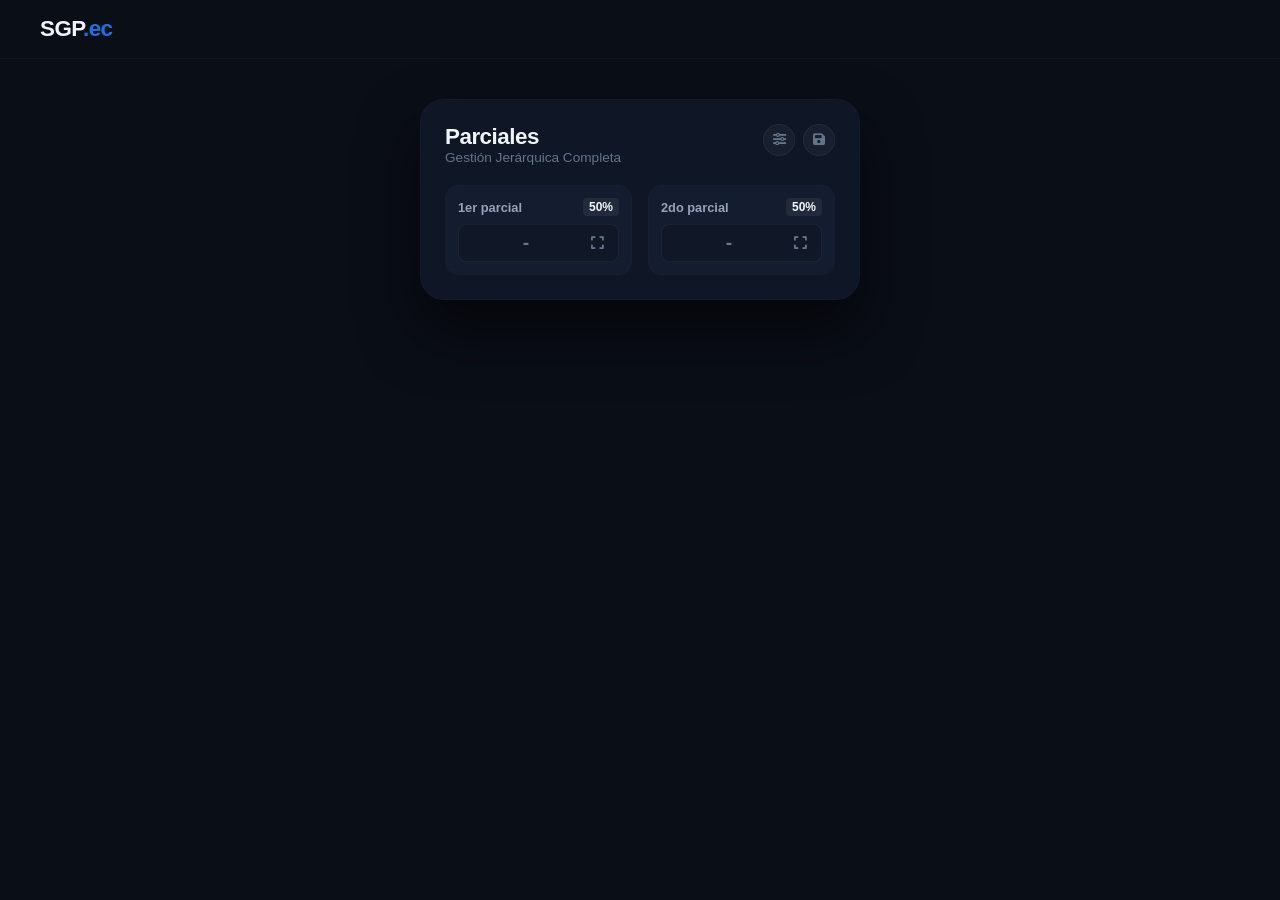
==== index.html @ 137a975e "Add files via upload Lógica de negocio e interfaz" ====
<!DOCTYPE html>
<html lang="es">
<head>
    <meta charset="UTF-8">
    <meta name="viewport" content="width=device-width, initial-scale=1.0">
    <title>SGP - Gestor Académico</title>
    <link rel="stylesheet" href="estilos.css">
    <link rel="stylesheet" href="https://cdnjs.cloudflare.com/ajax/libs/font-awesome/6.4.0/css/all.min.css">
</head>
<body>
    <header class="main-header">
        <div class="main-header__container">
            <h1 class="main-header__logo">SGP<span>.ec</span></h1>
            <div id="materia-visor" class="materia-visor oculto">
                <h2 id="materia-titulo"></h2>
            </div>
        </div>
    </header>

    <main class="app-viewport">
        <div class="cards-layout">
            
            <article class="sgp-card main-card">
                <header class="sgp-card__header">
                    <div class="sgp-card__info">
                        <h2 class="sgp-card__title">Parciales</h2>
                        <span class="sgp-card__subtitle">Gestión Jerárquica Completa</span>
                    </div>
                    <div class="sgp-card__actions">
                        <button class="sgp-card__btn" id="btn-config" title="Editar Ponderaciones">
                            <i class="fa-solid fa-sliders"></i>
                        </button>
                        <button class="sgp-card__btn" id="btn-guardar" title="Guardar Materia">
                            <i class="fa-solid fa-floppy-disk"></i>
                        </button>
                    </div>
                </header>

                <div id="panel-guardar" class="panel-accion oculto">
                    <input type="text" id="input-nombre-materia" class="input-texto" placeholder="Nombre materia">
                    <button id="btn-confirmar-guardar" class="btn-primario">Guardar</button>
                </div>

                <section class="nodes-wrapper">
                    <div class="node-item">
                        <div class="node-item__meta">
                            <span class="node-item__name">1er parcial</span>
                            <span class="node-item__badge peso-visor" id="visor-peso-p1">50%</span>
                            <input type="number" class="peso-input oculto" data-id="P1" value="50" min="1" max="99" step="1">
                        </div>
                        <div class="node-item__input-group">
                            <input type="number" class="node-item__field calificacion-main" id="input-main-p1" placeholder="-" min="0" max="10" step="0.01">
                            <button class="node-item__btn btn-expand" id="btn-expand-p1"><i class="fa-solid fa-expand"></i></button>
                        </div>
                    </div>

                    <div class="node-item">
                        <div class="node-item__meta">
                            <span class="node-item__name">2do parcial</span>
                            <span class="node-item__badge peso-visor" id="visor-peso-p2">50%</span>
                            <input type="number" class="peso-input oculto peso-input--auto" data-id="P2" value="50" readonly title="Se calcula automáticamente">
                        </div>
                        <div class="node-item__input-group">
                            <input type="number" class="node-item__field calificacion-main" id="input-main-p2" placeholder="-" min="0" max="10" step="0.01">
                            <button class="node-item__btn btn-expand" id="btn-expand-p2"><i class="fa-solid fa-expand"></i></button>
                        </div>
                    </div>
                </section>

                <div id="seccion-estadisticas">
                    <div class="predictive-engine__target-row">
                        <span class="predictive-engine__target-label">Establecer Meta Final</span>
                        <div class="predictive-engine__pill-input">
                            <label for="meta-input">meta:</label>
                            <input type="number" id="meta-input" class="predictive-engine__field" value="8.00" min="0" max="10" step="0.1">
                            <i class="fa-solid fa-bullseye predictive-engine__icon"></i>
                        </div>
                    </div>

                    <div id="resumen-completo" class="oculto">
                        <h3 class="resumen-completo__titulo">Promedio Final</h3>
                        <div class="resumen-completo__nota" id="promedio-final-texto">0.00</div>
                        <span id="estado-final-texto" class="resumen-completo__meta"></span>
                    </div>

                    <section class="slider-box" id="caja-grafica">
                        <div class="slider-box__labels">
                            <div class="slider-box__limit">
                                <span class="slider-box__value" id="limit-floor">0.00</span>
                                <span class="slider-box__caption">Suelo (Mín)</span>
                            </div>
                            <div class="slider-box__limit slider-box__limit--right">
                                <span class="slider-box__value" id="limit-ceiling">10.00</span>
                                <span class="slider-box__caption">Techo (Máx)</span>
                            </div>
                        </div>

                        <div class="slider-box__track">
                            <div class="slider-box__fill" id="slider-fill"></div>
                            
                            <div class="slider-box__pin" id="slider-pin-user">
                                <div class="slider-box__dot"></div>
                            </div>
                            
                            <div class="slider-box__pin" id="slider-pin-target">
                                <div class="slider-box__target-icon"><i class="fa-solid fa-bullseye"></i></div>
                            </div>
                        </div>
                    </section>

                    <section class="metrics-grid" id="grid-metricas">
                        <div class="metric-card metric-card--blue">
                            <div class="metric-card__header">
                                <i class="fa-solid fa-chart-simple"></i>
                                <span class="metric-card__title">Promedio actual</span>
                            </div>
                            <span class="metric-card__number" id="metric-actual">0.00</span>
                            <span class="metric-card__badge" id="badge-evaluated">0% evaluado</span>
                        </div>

                        <div class="metric-card metric-card--orange" id="tarjeta-necesaria">
                            <div class="metric-card__header">
                                <i class="fa-solid fa-bolt"></i>
                                <span class="metric-card__title">Nota necesaria</span>
                            </div>
                            <span class="metric-card__number" id="metric-required">0.00</span>
                            <span class="metric-card__badge" id="badge-remaining">100% restante</span>
                        </div>
                    </section>

                    <section class="insight-box" id="caja-insight">
                        <p class="insight-box__text" id="insight-text"></p>
                    </section>
                </div>

                <footer class="sgp-card__footer oculto" id="footer-colapsar">
                    <i class="fa-solid fa-chevron-down" id="btn-colapsar-stats" style="cursor: pointer; font-size: 1.2rem; padding: 10px;"></i>
                </footer>
            </article>

            <article class="sgp-card detail-card oculto" id="card-p1">
                <header class="sgp-card__header">
                    <h2 class="sgp-card__title">1er Parcial</h2>
                </header>
                <section class="nodes-wrapper" id="p1-nodes"></section>
            </article>

            <article class="sgp-card detail-card oculto" id="card-p2">
                <header class="sgp-card__header">
                    <h2 class="sgp-card__title">2do Parcial</h2>
                </header>
                <section class="nodes-wrapper" id="p2-nodes"></section>
            </article>

        </div>
    </main>
    
    <script src="motor.js"></script>
    <script src="ui.js"></script>
</body>
</html>
---- estilos.css ----
:root {
    --bg-universe: #0a0e17;
    --card-bg: #0f1626;
    --panel-bg: #141d30;
    --blue-ug: #1d72dd;
    --orange-ug: #f59e0b;
    --border-subtle: rgba(255, 255, 255, 0.05);
    --text-main: #f1f5f9;
    --text-gray: #64748b;
    --radius-main: 24px;
    --radius-inner: 14px;
}

* {
    margin: 0;
    padding: 0;
    box-sizing: border-box;
    font-family: -apple-system, BlinkMacSystemFont, "Segoe UI", Roboto, sans-serif;
}

body {
    background-color: var(--bg-universe);
    color: var(--text-main);
    min-height: 100vh;
    display: flex;
    flex-direction: column;
}

input[type="number"] {
    -moz-appearance: textfield;
}

input[type="number"]::-webkit-outer-spin-button,
input[type="number"]::-webkit-inner-spin-button {
    -webkit-appearance: none;
    margin: 0;
}

.oculto {
    display: none !important;
}

.main-header {
    background-color: var(--bg-universe);
    border-bottom: 1px solid rgba(255, 255, 255, 0.03);
    padding: 16px 40px;
}

.main-header__container {
    max-width: 1400px;
    margin: 0 auto;
    display: flex;
    justify-content: space-between;
    align-items: center;
}

.main-header__logo {
    font-size: 1.4rem;
    font-weight: 800;
    color: var(--text-main);
    letter-spacing: -0.5px;
}

.main-header__logo span {
    color: var(--blue-ug);
}

.materia-visor {
    background-color: rgba(29, 114, 221, 0.1);
    border: 1px solid var(--blue-ug);
    padding: 6px 16px;
    border-radius: 20px;
}

.materia-visor h2 {
    color: var(--text-main);
    font-size: 0.9rem;
    font-weight: 700;
}

.app-viewport {
    flex: 1;
    display: flex;
    justify-content: center;
    align-items: flex-start;
    padding: 40px 20px;
}

.cards-layout {
    display: flex;
    flex-wrap: wrap;
    gap: 24px;
    justify-content: center;
    align-items: flex-start;
    width: 100%;
    max-width: 1200px;
}

.sgp-card {
    background-color: var(--card-bg);
    border: 1px solid rgba(255, 255, 255, 0.02);
    border-radius: var(--radius-main);
    padding: 24px;
    box-shadow: 0 30px 60px rgba(0, 0, 0, 0.6);
}

.main-card {
    width: 100%;
    max-width: 440px;
}

.detail-card {
    width: 100%;
    max-width: 320px;
    background-color: #0c121e;
}

.sgp-card__header {
    display: flex;
    justify-content: space-between;
    align-items: flex-start;
    margin-bottom: 20px;
}

.sgp-card__title {
    font-size: 1.4rem;
    font-weight: 700;
    letter-spacing: -0.5px;
    color: var(--text-main);
}

.sgp-card__subtitle {
    color: var(--text-gray);
    font-size: 0.85rem;
    display: block;
}

.sgp-card__actions {
    display: flex;
    gap: 8px;
}

.sgp-card__btn {
    background-color: rgba(255, 255, 255, 0.04);
    border: 1px solid rgba(255, 255, 255, 0.05);
    color: var(--text-gray);
    width: 32px;
    height: 32px;
    border-radius: 50%;
    display: flex;
    align-items: center;
    justify-content: center;
    cursor: pointer;
    transition: 0.2s ease;
}

.sgp-card__btn:hover {
    background-color: var(--blue-ug);
    color: white;
}

.panel-accion {
    display: flex;
    gap: 10px;
    margin-bottom: 20px;
    background-color: var(--panel-bg);
    padding: 12px;
    border-radius: var(--radius-inner);
}

.input-texto {
    flex: 1;
    background-color: rgba(0, 0, 0, 0.2);
    border: 1px solid rgba(255, 255, 255, 0.05);
    border-radius: 8px;
    padding: 8px 12px;
    color: white;
    outline: none;
    font-weight: 600;
}

.btn-primario {
    background-color: var(--blue-ug);
    color: white;
    border: none;
    padding: 8px 16px;
    border-radius: 8px;
    font-weight: 700;
    cursor: pointer;
}

.nodes-wrapper {
    display: flex;
    flex-direction: column;
    gap: 12px;
}

.main-card .nodes-wrapper {
    flex-direction: row;
    gap: 16px;
}

.node-item {
    background-color: var(--panel-bg);
    border-radius: var(--radius-inner);
    padding: 12px;
    flex: 1;
    border: 1px solid rgba(255, 255, 255, 0.01);
}

.node-item__meta {
    display: flex;
    justify-content: space-between;
    align-items: center;
    margin-bottom: 8px;
}

.node-item__name {
    font-size: 0.8rem;
    font-weight: 600;
    color: #94a3b8;
}

.node-item__badge {
    font-size: 0.75rem;
    font-weight: 700;
    background-color: rgba(255, 255, 255, 0.06);
    padding: 2px 6px;
    border-radius: 4px;
    color: var(--text-main);
}

.peso-input {
    width: 45px;
    background: rgba(0,0,0,0.3);
    border: 1px solid var(--text-gray);
    color: var(--orange-ug);
    font-size: 0.75rem;
    padding: 2px;
    border-radius: 4px;
    text-align: center;
}

.peso-input--auto {
    border-color: transparent;
    color: #94a3b8;
    background: transparent;
    cursor: not-allowed;
}

.node-item__input-group {
    display: flex;
    align-items: center;
    background-color: rgba(0, 0, 0, 0.2);
    border-radius: 8px;
    padding: 4px 8px;
    border: 1px solid rgba(255, 255, 255, 0.05);
}

.node-item__field {
    width: 100%;
    background: transparent;
    border: none;
    outline: none;
    color: var(--text-main);
    font-size: 1.2rem;
    font-weight: 700;
    text-align: center;
}

.btn-expand {
    background: none;
    border: none;
    color: var(--text-gray);
    font-size: 0.9rem;
    cursor: pointer;
    padding: 6px;
    border-radius: 4px;
    transition: 0.2s ease;
}

.btn-expand--active {
    background-color: rgba(29, 114, 221, 0.15);
    color: var(--blue-ug);
}

.predictive-engine__target-row {
    display: flex;
    justify-content: space-between;
    align-items: center;
    margin-top: 24px;
    margin-bottom: 16px;
}

.predictive-engine__target-label {
    font-size: 0.85rem;
    color: #cbd5e1;
    font-weight: 600;
}

.predictive-engine__pill-input {
    display: flex;
    align-items: center;
    background-color: rgba(0, 0, 0, 0.2);
    border: 1px solid rgba(255, 255, 255, 0.05);
    border-radius: 20px;
    padding: 4px 12px;
    gap: 6px;
}

.predictive-engine__pill-input label {
    font-size: 0.8rem;
    color: var(--text-gray);
}

.predictive-engine__field {
    width: 40px;
    background: transparent;
    border: none;
    outline: none;
    color: var(--text-main);
    font-size: 0.9rem;
    font-weight: 700;
}

.predictive-engine__icon {
    color: var(--blue-ug);
    font-size: 0.8rem;
}

.slider-box {
    margin: 24px 0;
}

.slider-box__labels {
    display: flex;
    justify-content: space-between;
    margin-bottom: 6px;
}

.slider-box__value {
    font-size: 0.85rem;
    font-weight: 700;
    display: block;
}

.slider-box__caption {
    font-size: 0.7rem;
    color: var(--text-gray);
}

.slider-box__limit--right {
    text-align: right;
}

.slider-box__track {
    height: 6px;
    background-color: #1e293b;
    border-radius: 3px;
    position: relative;
    margin-top: 10px;
}

.slider-box__fill {
    height: 100%;
    border-radius: 3px;
    position: absolute;
    left: 0;
    transition: width 0.3s ease, background 0.3s ease;
}

.slider-box__pin {
    position: absolute;
    top: -4px; 
    transform: translateX(-50%);
    display: flex;
    flex-direction: column;
    align-items: center;
    transition: left 0.3s ease;
}

.slider-box__dot {
    width: 14px;
    height: 14px;
    background-color: var(--blue-ug);
    border-radius: 50%;
    border: 2px solid var(--card-bg);
}

.slider-box__target-icon {
    color: #10b981;
    font-size: 0.9rem;
    margin-top: -3px;
    background-color: var(--card-bg);
    border-radius: 50%;
}

.metrics-grid {
    display: grid;
    grid-template-columns: 1fr 1fr;
    gap: 16px;
    margin-bottom: 20px;
}

.metric-card {
    background-color: rgba(255, 255, 255, 0.01);
    border: 1px solid rgba(255, 255, 255, 0.04);
    border-radius: var(--radius-inner);
    padding: 16px;
}

.metric-card--blue { border-color: rgba(29, 114, 221, 0.15); }
.metric-card--orange { border-color: rgba(245, 158, 11, 0.15); }

.metric-card__header {
    display: flex;
    align-items: center;
    gap: 6px;
    color: var(--text-gray);
    font-size: 0.75rem;
    font-weight: 600;
    margin-bottom: 8px;
}

.metric-card--blue i { color: var(--blue-ug); }
.metric-card--orange i { color: var(--orange-ug); }

.metric-card__number {
    font-size: 1.6rem;
    font-weight: 800;
    display: block;
    color: var(--text-main);
    margin-bottom: 4px;
}

.metric-card__badge {
    font-size: 0.68rem;
    font-weight: 700;
    padding: 2px 6px;
    border-radius: 4px;
    display: inline-block;
}

.metric-card--blue .metric-card__badge { background-color: rgba(29, 114, 221, 0.12); color: #60a5fa; }
.metric-card--orange .metric-card__badge { background-color: rgba(245, 158, 11, 0.12); color: #fcd34d; }

.insight-box {
    background-color: rgba(0, 0, 0, 0.15);
    border: 1px solid rgba(255, 255, 255, 0.03);
    border-radius: var(--radius-inner);
    padding: 16px;
    border-left: 3px solid var(--blue-ug);
}

.insight-box__text {
    font-size: 0.85rem;
    color: #94a3b8;
    line-height: 1.5;
}

.insight-box__text strong {
    color: var(--text-main);
}

#resumen-completo {
    text-align: center;
    padding: 24px 0;
    border-top: 1px solid rgba(255, 255, 255, 0.03);
    margin-top: 20px;
}

.resumen-completo__titulo {
    color: var(--text-gray);
    font-size: 0.9rem;
    margin-bottom: 8px;
    font-weight: 600;
}

.resumen-completo__nota {
    font-size: 3rem;
    font-weight: 800;
    color: var(--text-main);
    margin-bottom: 8px;
}

.resumen-completo__meta {
    font-size: 0.85rem;
    padding: 4px 12px;
    border-radius: 12px;
    font-weight: 600;
    display: inline-block;
}

.estado-aprobada {
    color: #10b981;
    background: rgba(16, 185, 129, 0.1);
    border: 1px solid rgba(16, 185, 129, 0.2);
}

.estado-reprobada {
    color: #ef4444;
    background: rgba(239, 68, 68, 0.1);
    border: 1px solid rgba(239, 68, 68, 0.2);
}

.sgp-card__footer {
    display: flex;
    justify-content: center;
    margin-top: 10px;
    padding-top: 10px;
    border-top: 1px solid rgba(255, 255, 255, 0.02);
}

#caja-grafica, #grid-metricas {
    max-height: 400px;
    opacity: 1;
    overflow: hidden;
    transition: max-height 0.4s ease, opacity 0.3s ease, margin 0.4s ease;
}

.colapsado-suave {
    max-height: 0 !important;
    opacity: 0 !important;
    margin-top: 0 !important;
    margin-bottom: 0 !important;
    pointer-events: none;
}
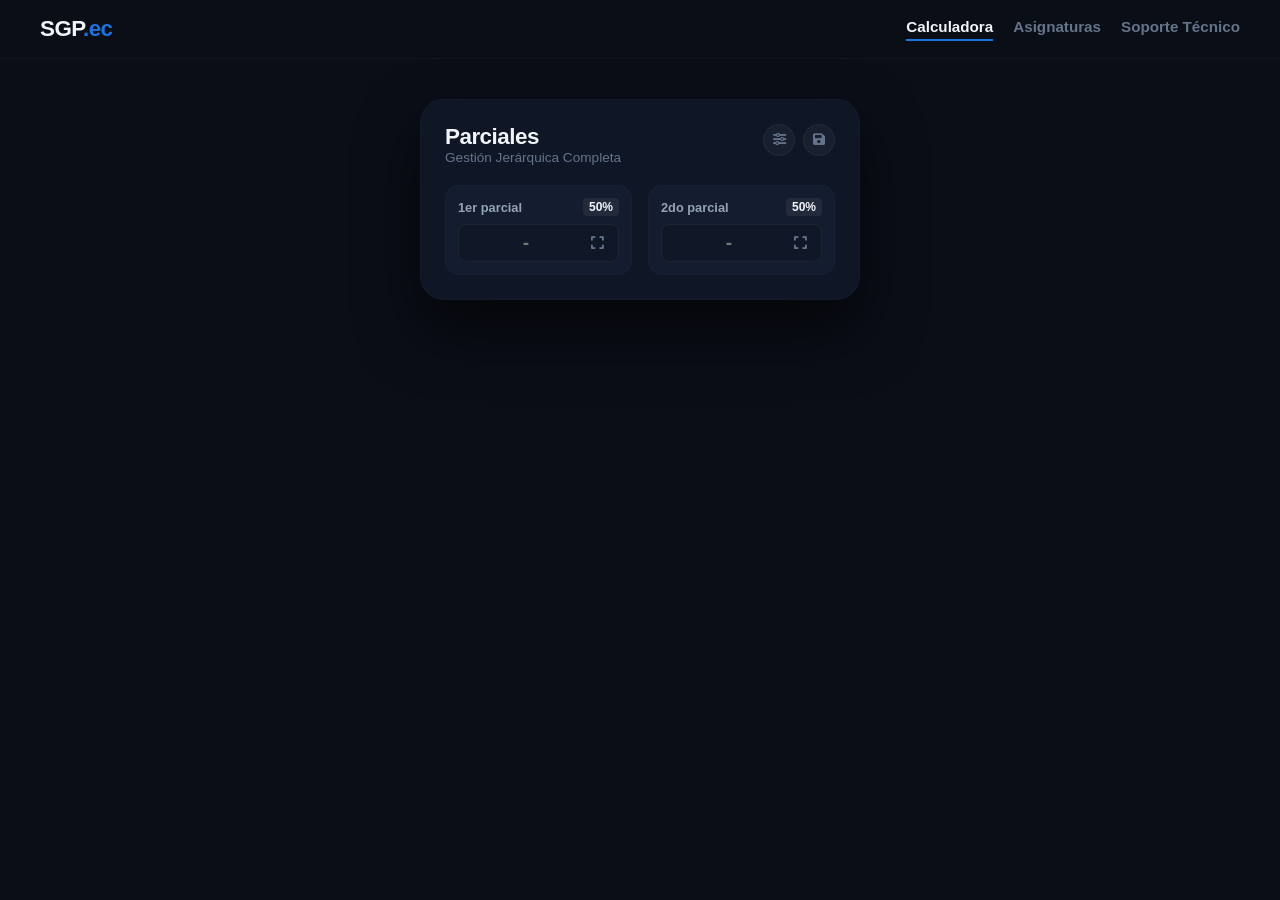
==== commit 74381d37: "Correcciones" ====
--- a/index.html
+++ b/index.html
@@ -11,9 +11,16 @@
     <header class="main-header">
         <div class="main-header__container">
             <h1 class="main-header__logo">SGP<span>.ec</span></h1>
+            <nav class="main-header__nav">
+                <a href="index.html" class="main-header__link main-header__link--active">Calculadora</a>
+                <a href="asignatura.html" class="main-header__link ">Asignaturas</a>
+                <a href="soporte.html" class="main-header__link">Soporte Técnico</a>
+            </nav>
             <div id="materia-visor" class="materia-visor oculto">
                 <h2 id="materia-titulo"></h2>
+                
             </div>
+
         </div>
     </header>
 
@@ -69,7 +76,7 @@
 
                 <div id="seccion-estadisticas">
                     <div class="predictive-engine__target-row">
-                        <span class="predictive-engine__target-label">Establecer Meta Final</span>
+                        <span class="predictive-engine__target-label"></span>
                         <div class="predictive-engine__pill-input">
                             <label for="meta-input">meta:</label>
                             <input type="number" id="meta-input" class="predictive-engine__field" value="8.00" min="0" max="10" step="0.1">
--- a/estilos.css
+++ b/estilos.css
@@ -36,6 +36,33 @@
     margin: 0;
 }
 
+/* ==========================================================================
+   NAVEGACIÓN PRINCIPAL (Ajustada al diseño solicitado)
+   ========================================================================== */
+.main-header__nav {
+    display: flex;
+    gap: 20px;
+}
+
+.main-header__link {
+    color: var(--text-gray);
+    text-decoration: none;
+    font-weight: 600;
+    font-size: 0.95rem;
+    padding-bottom: 4px;
+    border-bottom: 2px solid transparent;
+    transition: all 0.2s ease;
+}
+
+.main-header__link:hover {
+    color: var(--text-main);
+}
+
+.main-header__link--active {
+    color: var(--text-main);
+    border-bottom-color: var(--blue-ug);
+}
+
 .oculto {
     display: none !important;
 }
